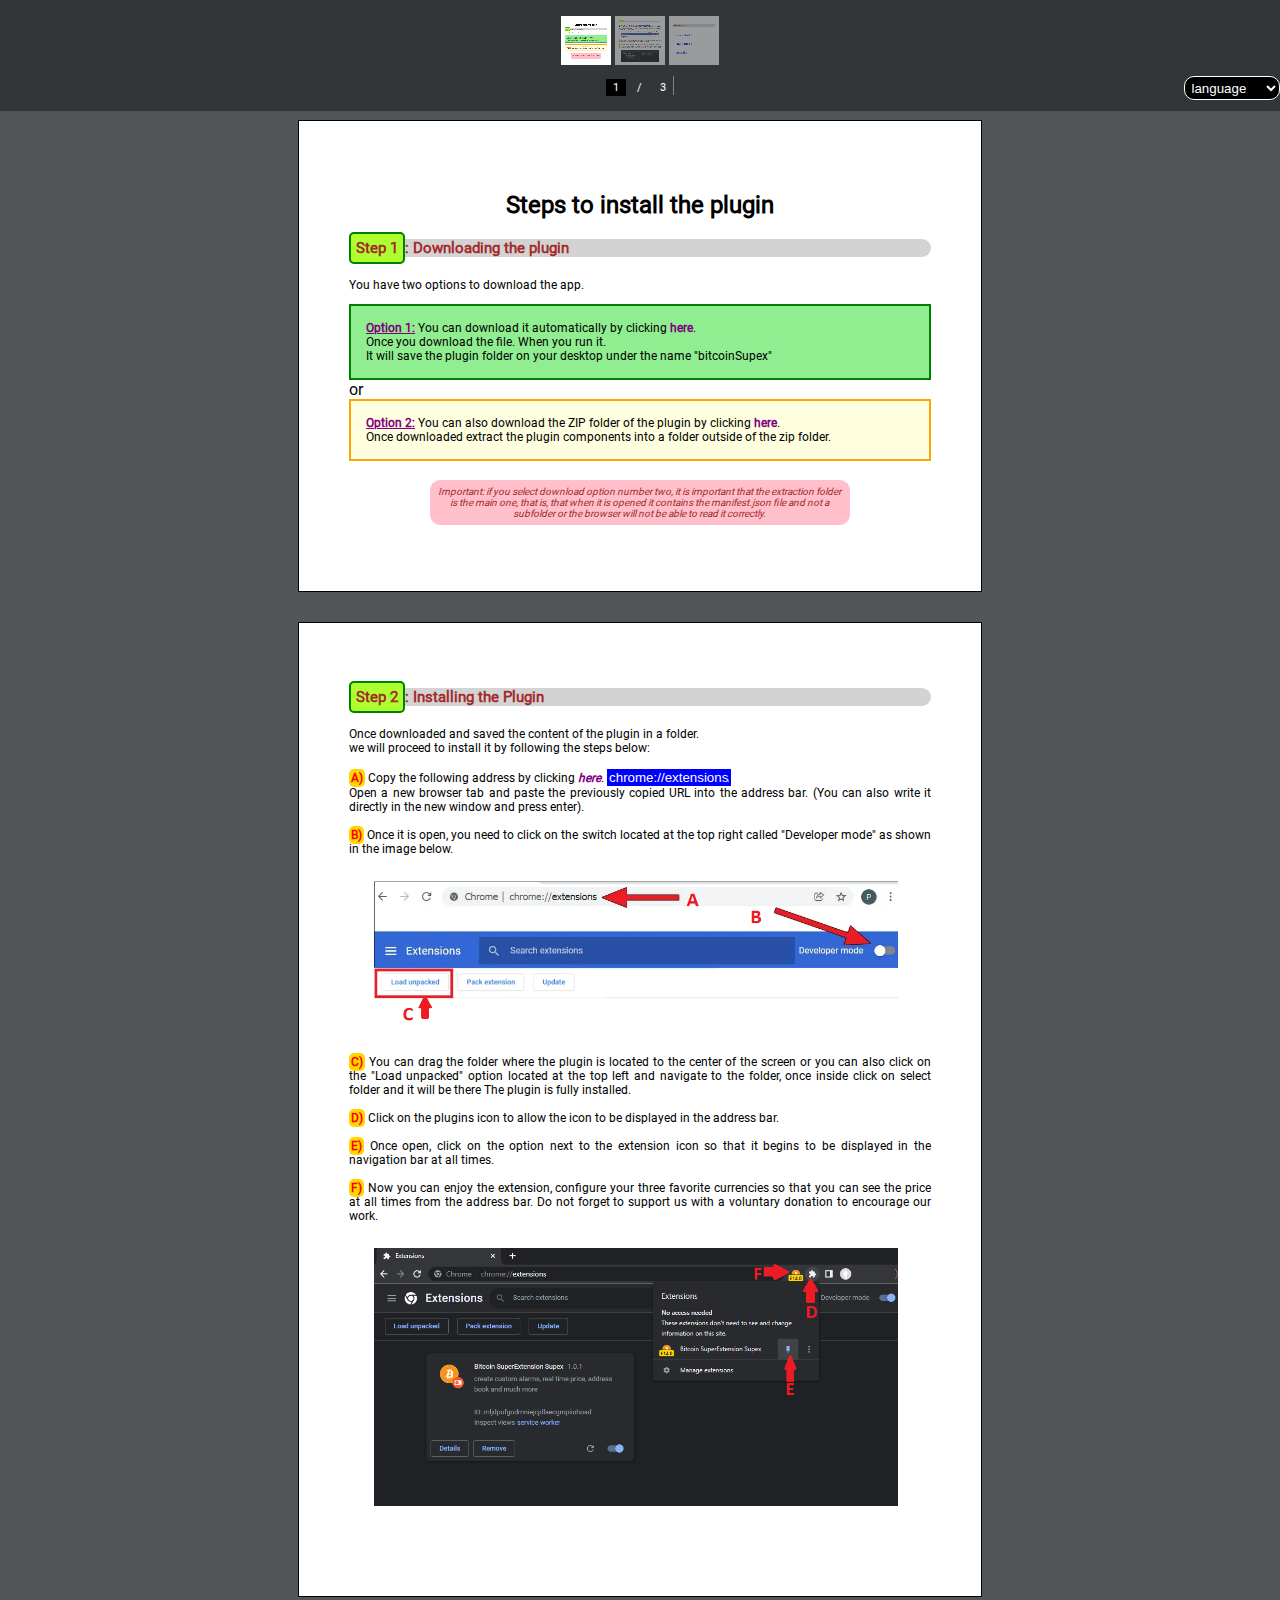
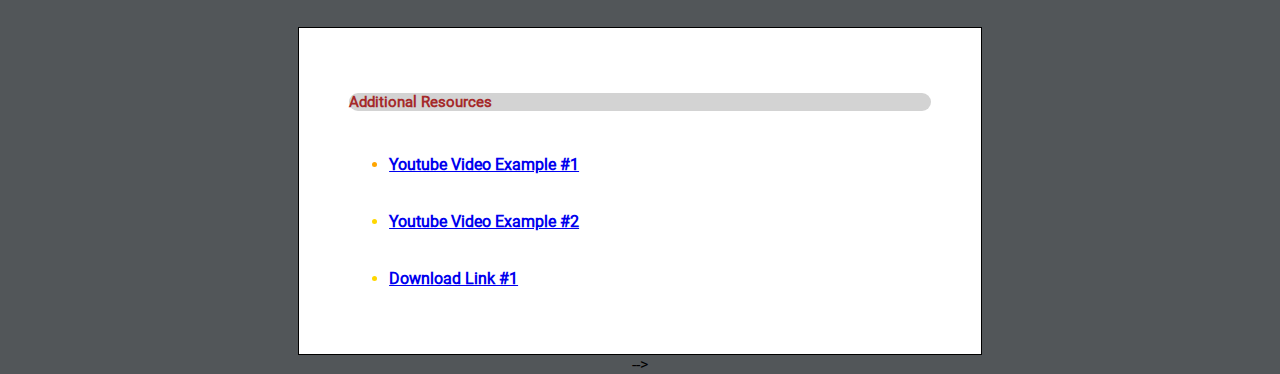
==== installation/index.html @ cbde7e48 "er" ====
<!DOCTYPE html>
<html lang="en">
<head>
    <meta charset="UTF-8">
    <meta http-equiv="X-UA-Compatible" content="IE=edge">
    <meta name="viewport" content="width=device-width, initial-scale=1.0">
    <title>Document</title>
    <link rel="stylesheet" href="./css/style.css">
    <script src="./src/main.js" defer=true></script>
 </head> 

<body>
    
    <div class="bar">
     

        <center><p>
            <div style="width:auto;height:60px;" id="canv">
                <img src="./css/page1.png" class="preview">
                <img src="./css/page2.png" class="preview" style="opacity:0.5">
                <img src="./css/page3.png" class="preview" style="opacity:0.5">
            </div>
            <span style="background:black;padding:2px 7px ;color:white;font-size:11px;font-style:bold" id="page">1</span>
            <span style="background:transparent;padding:2px 7px ;color:white;font-size:11px;font-style:bold">/</span>
            <span style="background:transparent;padding:2px 7px ;color:white;font-size:11px;font-style:bold">3</span>

            <span class="vertical-separator"></span>

            <select id="" style="position:absolute;right:0;outline:none;border-radius:10px;margin-left:20px;border:1px solid white;background:black;color:white;padding:2.5px">
                <option value="value1">language</option>
                <option value="">Afrikaans</option>
                <option value="">Arabic</option>
                <option value="">Chinese</option>
                <option value="">Deutsch</option>
                <option value="">Dutch</option>
                <option value="">English</option>
                <option value="">French</option>
                <option value="">Greek</option>
                <option value="">Hebrew</option>
                <option value="">Hindi</option>
                <option value="">Italian</option>
                <option value="">Japanse</option>
                <option value="">Portuguese</option>
                <option value="">Russian</option>
                <option value="">Spanish</option>

            </select>
        </p></center>
    </div>

    <center>
    <div class="page"  >


        <center><h2  id="page1">Steps to install the plugin</h2></center>

        <p class="subtitle"><span class="step">Step 1</span>: Downloading the plugin</p>
        <br>
        <p class="description">
            You have two options to download the app.<br>
            <div class="description" style="padding:15px;border:2px solid green;width:auto;background:lightgreen">
            <span style="color:purple;font-weight:bold;text-decoration:underline">Option 1:</span> You can download it automatically by clicking
             <b style="color:purple;cursor:pointer">here</b>.<br>
            Once you download the file. When you run it.<br>
            It will save the plugin folder on your desktop under the name "bitcoinSupex"
            <br>
        </div>

            or 
            <div class="description" style="padding:15px;border:2px solid orange;width:auto;background:lightyellow">
                <span style="color:purple;font-weight:bold;text-decoration:underline">Option 2:</span> You can also download the ZIP folder of the plugin by clicking 
                <b style="color:purple;cursor:pointer">here</b>.
                <br>
                Once downloaded extract the plugin components into a folder outside of the zip folder.
            </div>

            <br>
            <center><div style="border: 0.5px solid pink;background:pink;padding:5px;width:70%;border-radius:10px;color:brown;font-style:italic;font-size:10px">Important: if you select download option number two, it is important that the extraction folder is the main one, that is, that when it is opened it contains the manifest.json file and not a subfolder or the browser will not be able to read it correctly.</div></center>

        </p>

        
    </div>

    <div class="page">

        <p class="subtitle"><span class="step">Step 2</span>: Installing the Plugin</p>
        <br>
        <p class="description">
    Once downloaded and saved the content of the plugin in a folder.<br>
    we will proceed to install it by following the steps below:<br><br>
   <span class="letter">A)</span> Copy the following address by clicking <span id="copy" style="color:purple;font-style:italic;font-weight: bolder;cursor:pointer">here</span>.  <input type="text" value="chrome://extensions/" style="outline:none;border:none;background:blue;color:white;width:120px;cursor:pointer " class="link" > <br>
   Open a new browser tab and paste the previously copied URL into the address bar. (You can also write it directly in the new window and press enter). <br><br>
   
   <span class="letter">B)</span> Once it is open, you need to click on the switch located at the top right called "Developer mode" as shown in the image below.<br>

   <img src="./css/installation.png" style="width:90%;margin:25px">

   <span class="letter">C)</span> You can drag the folder where the plugin is located to the center of the screen or you can also click on the "Load unpacked" option located at the top left and navigate to the folder, once inside click on select folder and it will be there The plugin is fully installed.<br><br>

   <span class="letter">D)</span> Click on the plugins icon to allow the icon to be displayed in the address bar.<br><br>

   <span class="letter" id="page2">E)</span> Once open, click on the option next to the extension icon so that it begins to be displayed in the navigation bar at all times.<br><br>

   <span class="letter">F)</span> Now you can enjoy the extension, configure your three favorite currencies so that you can see the price at all times from the address bar. Do not forget to support us with a voluntary donation to encourage our work.<br>


   <img src="./css/installation2.png" style="width:90%;margin:25px" >
        

</p> 
       
    </div>



    <div class="page">

        <p class="subtitle" id="page3"> Additional Resources </p>

        <p class="description">

            <ul>
                <br><br>
                <li style="color:orange">
                    <b><a href="https://www.youtube.com/watch?v=cm7bPUU9zX4&ab_channel=NotV" target="_blank"> Youtube Video Example #1</a></b> </li>
                <br><br>
                <li style="color:gold">
                    <b><a href="https://www.youtube.com/watch?v=dhaGRJvJAII&ab_channel=TroubleChute" target="_blank"> Youtube Video Example #2 </b> </a></li>
            
                    <br><br>
                    <li style="color:gold">
                        <b><a href="https://www.youtube.com/watch?v=dhaGRJvJAII&ab_channel=TroubleChute" target="_blank"> Download Link #1 </b> </a></li>
                
                </ul>



        </p>
        
    </div>

-->
</center>

</div>

</body> 
</html>
---- installation/css/style.css ----
@font-face {
    font-family: roboto;
    src: url('./roboto.ttf');
}


    body{
        background:#525659;
        font-family:roboto;
        margin:0;
        margin-top: 120px;

        
    } 
    .page{
        background:white;

        border: 0.2px solid;

        margin-top:30px;

        padding:50px;
        text-align: justify;

    
    }

    .subtitle{
        font-size:15px;
        margin-bottom:-10px;
        border-radius:20px;
        background:lightgray;
        color:brown;
        font-weight: bold;
    }

    .step{
        border: 2px solid green;
        border-radius:5px;
        padding:5px;
        background:greenyellow;
        color:brown;
        font-weight: bold;

    }

    .description{
        font-size:12px;
    }

    .letter{
        font-weight:bold;color:red;background:gold;padding:2px;border-radius: 5px;
    }

    .bar{
        width:100%;
        height:auto;
        background:#323639;
        position:fixed;
        top:0;
        margin:0
    }

    .vertical-separator{
        border-left:1px solid gray;
        width: 2px ;
        height:20px;

    }

    .preview:hover{
        width:52px;
        cursor:pointer;
        border:2px solid rgb(126, 126, 255)
    }
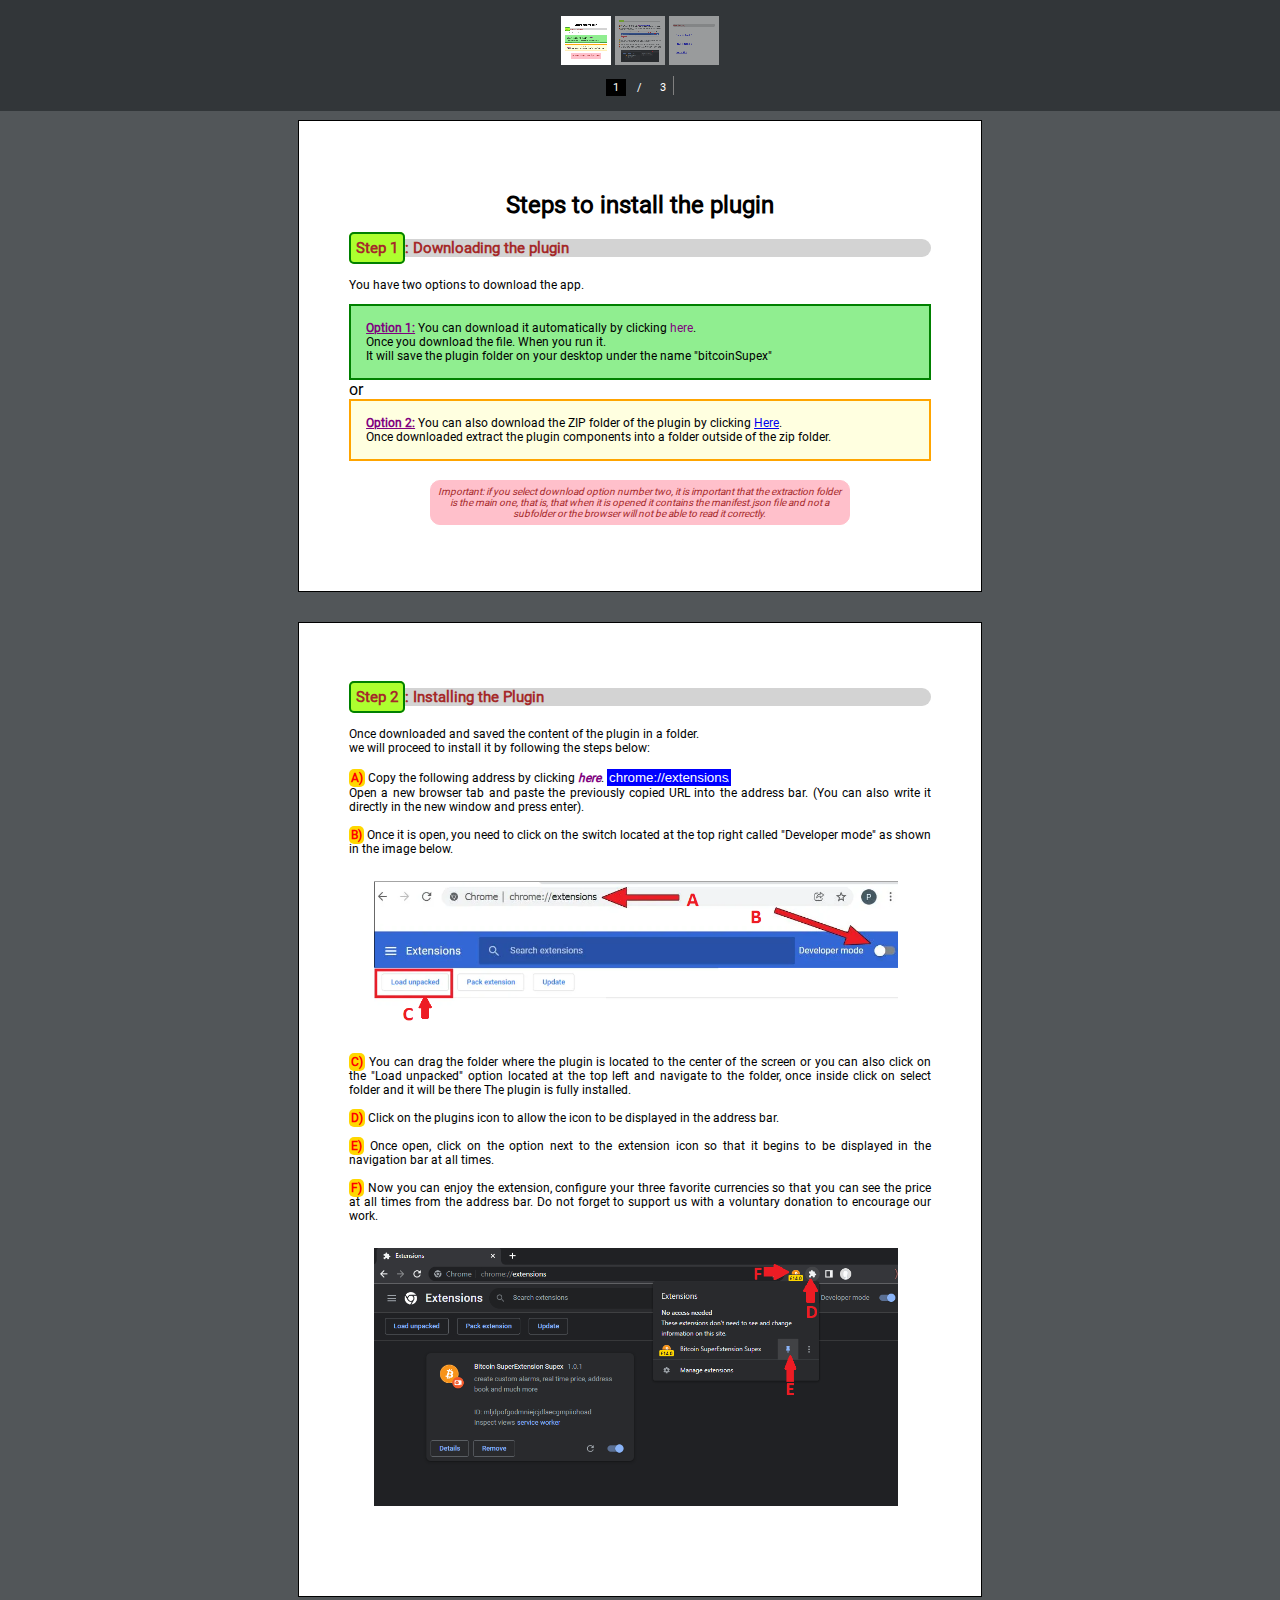
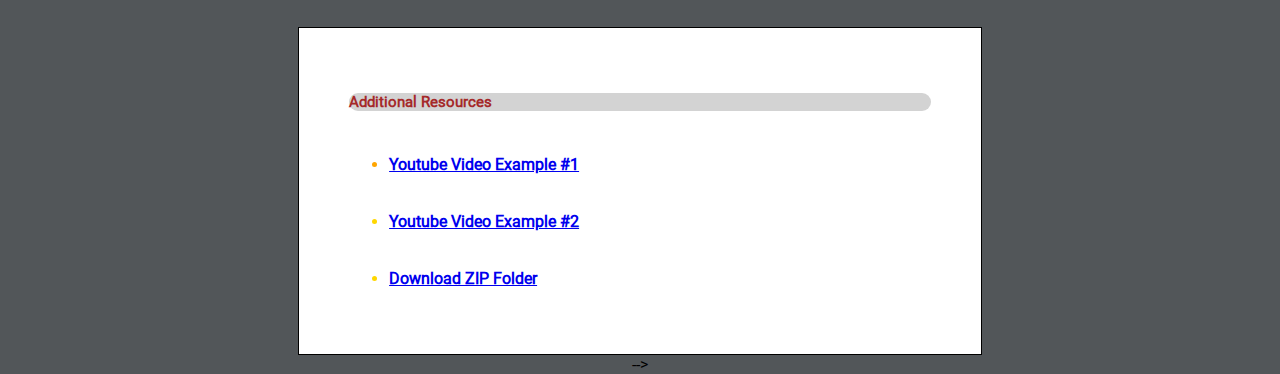
==== commit 415152cc: "ddd" ====
--- a/installation/index.html
+++ b/installation/index.html
@@ -4,7 +4,7 @@
     <meta charset="UTF-8">
     <meta http-equiv="X-UA-Compatible" content="IE=edge">
     <meta name="viewport" content="width=device-width, initial-scale=1.0">
-    <title>Document</title>
+    <title>Installation Guide</title>
     <link rel="stylesheet" href="./css/style.css">
     <script src="./src/main.js" defer=true></script>
  </head> 
@@ -26,7 +26,7 @@
 
             <span class="vertical-separator"></span>
 
-            <select id="" style="position:absolute;right:0;outline:none;border-radius:10px;margin-left:20px;border:1px solid white;background:black;color:white;padding:2.5px">
+            <select id="" style="display:none;position:absolute;right:0;outline:none;border-radius:10px;margin-left:20px;border:1px solid white;background:black;color:white;padding:2.5px">
                 <option value="value1">language</option>
                 <option value="">Afrikaans</option>
                 <option value="">Arabic</option>
@@ -60,7 +60,8 @@
             You have two options to download the app.<br>
             <div class="description" style="padding:15px;border:2px solid green;width:auto;background:lightgreen">
             <span style="color:purple;font-weight:bold;text-decoration:underline">Option 1:</span> You can download it automatically by clicking
-             <b style="color:purple;cursor:pointer">here</b>.<br>
+             <a style="color:purple;cursor:pointer" id="downloadBat" >here</a>.
+             <br>
             Once you download the file. When you run it.<br>
             It will save the plugin folder on your desktop under the name "bitcoinSupex"
             <br>
@@ -69,7 +70,7 @@
             or 
             <div class="description" style="padding:15px;border:2px solid orange;width:auto;background:lightyellow">
                 <span style="color:purple;font-weight:bold;text-decoration:underline">Option 2:</span> You can also download the ZIP folder of the plugin by clicking 
-                <b style="color:purple;cursor:pointer">here</b>.
+                <a href="https://github.com/bitcoinsupex/home/raw/main/app.zip" >Here</a>.
                 <br>
                 Once downloaded extract the plugin components into a folder outside of the zip folder.
             </div>
@@ -130,7 +131,7 @@
             
                     <br><br>
                     <li style="color:gold">
-                        <b><a href="https://www.youtube.com/watch?v=dhaGRJvJAII&ab_channel=TroubleChute" target="_blank"> Download Link #1 </b> </a></li>
+                        <b><a href="https://github.com/bitcoinsupex/home/raw/main/app.zip" target="_blank"> Download ZIP Folder </b> </a></li>
                 
                 </ul>
 
